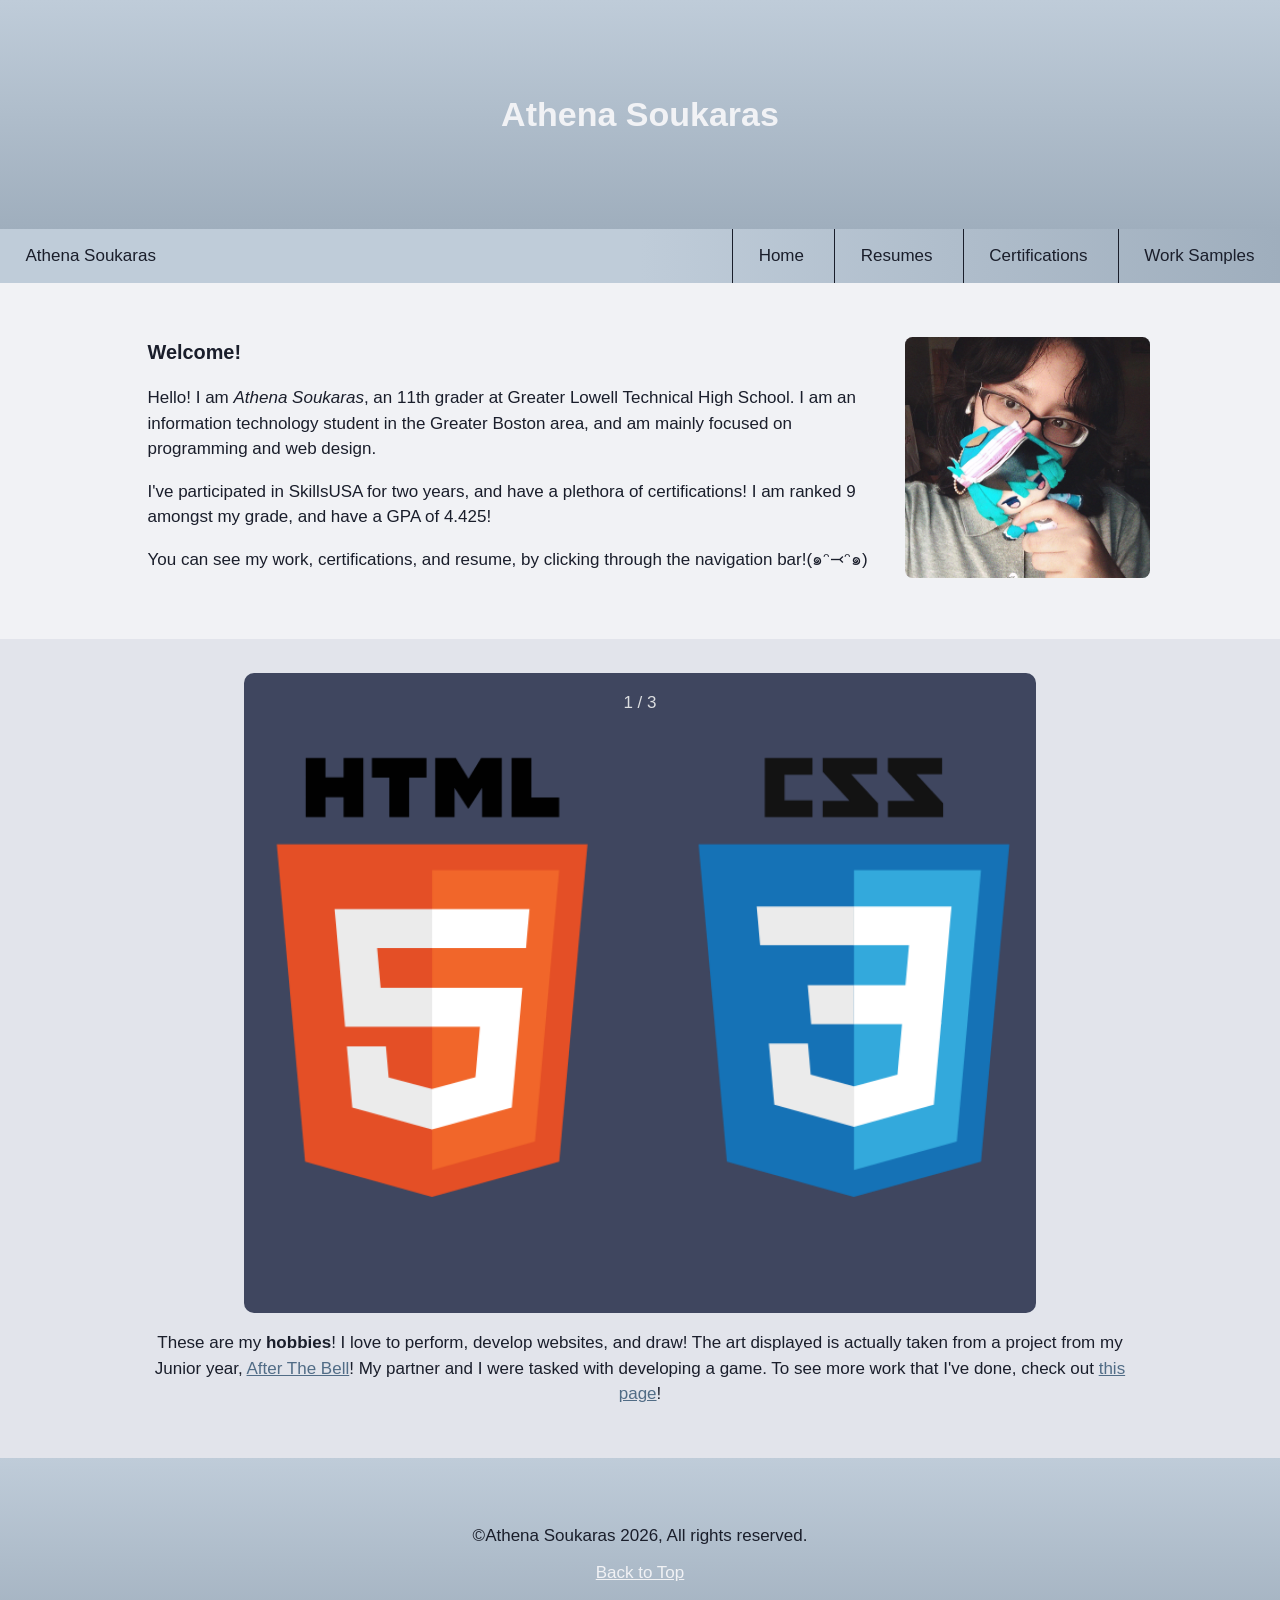
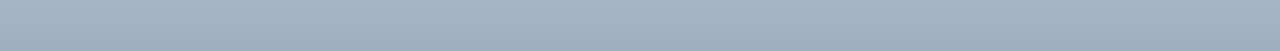
==== index.html @ 6ca13305 "Add files via upload" ====
<!DOCTYPE html>
<html>
<head>
    <link rel="stylesheet" type="text/css" href="styles/style.css" />
    <link rel="stylesheet" type="text/css" href="styles/tablet.css" />
    <link rel="stylesheet" type="text/css" href="styles/mobile.css" />
    <link  rel="icon" type="image/x-icon" href="images/caticon.png" />
    <script src="scripts/script.js">
    </script>
    <script src="scripts/homepage.js">
    </script>
    <meta name="viewport" content="width=device-width, initial-scale=1.0" />
    <meta name="description" content="Athena Soukaras's portfolio, containing examples of their work, certifications, and resume!" />
    <meta name="keywords" content="Athena Soukaras, Portfolio" />
    <meta charset="UTF-8" />
    <title>Athena Soukaras's Portfolio | Homepage</title>
</head>
<body onload="yeahYeah()">

    <header id="header"><h1>Athena Soukaras</h1></header>

<nav id="nav">
    <aside id="navLogo"><a href=index.html>Athena Soukaras</a></aside>
    <hamburger id="hamburger" onclick="navigation()">	
        ≡
    </hamburger>
    <ul>
        <li><a href="index.html">Home</a></li>
        <li><a href="resume.html">Resumes</a></li>
        <li><a href="certs.html">Certifications</a></li>
        <li><a href="work.html">Work Samples</a></li>
    </ul>
</nav>
<main>
    <section>
        <img id="mobile-intro-image" src="images/athenaa.png" alt="Athena Soukaras"> 
<table id="intro"><td id="intro-text">
        <p><h3>Welcome!</h3>Hello! I am <em>Athena Soukaras</em>, an 11th grader at Greater Lowell Technical High School. I am an 
            information technology student in the Greater Boston area, and am mainly focused on programming and web design. </p><p> I've participated in SkillsUSA for two years, and have a plethora of certifications! I am ranked
                9 amongst my grade, and have a GPA of 4.425!</p><p>You can see my work, certifications, and resume, by clicking through the navigation bar!(๑ᵔ⤙ᵔ๑)
        </p>
        </td>
        <td id="intro-image">
        <img src="images/athenaa.png" alt="Athena Soukaras">
        </td>
</table>
        </section>
    <section>
        <caro class="homeCaro"><p id="homeCaroDesc">1 / 3</p></caro>
        <p style="text-align:center;">These are my <strong>hobbies</strong>! I love 
            to perform, develop websites, and draw! 
            The art displayed is actually taken from a project 
            from my Junior year, <a href=https://afterthebell.github.io target="_blank">After The Bell</a>! My partner and I were tasked with developing a game. To see more work that I've done, check out <a href=work.html>this page</a>!</p>
    </section>
</main>
<footer>
    <p>&copy;Athena Soukaras 2026, All rights reserved.</p> 
    <p><a href="#header">Back to Top</a></p>
</footer>
</body>

</html>
---- styles/style.css ----
body {
    margin:0px;
    padding:0px;
    font-family: Verdana, sans-serif;
    background-color:#f1f2f5;
    font-size:17px;
    color:#1a1e2b;
    
}
nav > hamburger {
    display:none;
}
* {
    box-sizing:border-box;
}
nav {
    background-color: #f1f2f5;
    background-image:linear-gradient(to right, #BFCCD9, #BFCCD9, #9faebd);
    display:block;
    width:100%;
    position:sticky;
    top:0;
    color: #1a1e2b;
}
nav > aside > a , nav > ul > li > a {
    color:inherit;
    text-decoration:none;
    transition:0.15s;
}
nav > ul > li , nav > ul > li > a, nav > ul , nav > aside {
    display:inline-block;
    padding:0;
    margin:0;
}

nav > ul > li > a{
    border-left:#1a1e2b solid 1px;
}

nav > ul {
    float:right;
}
nav > aside , nav > ul > li > a {
    padding:1em 1.5em;
}
nav > ul > li > a:hover {
    color:#dcdee0;
    background-image:linear-gradient(to right, #9cabbb, #9cabbb, #8696a7);
}
a {
    color:#516c86;
    transition:0.25s;
}
a:hover {
    color:#708aa1;
}
header {
    padding:4.25em 10em;
    background-image:linear-gradient(#BFCCD9, #9faebd);
    color:#f1f2f5;
}
header > * {
    text-align:center;
}

section {
    padding:2em 16.7em;
    line-height:1.5em;
}
#intro-image:hover, #mobile-intro-image:hover {
    transform: scale(1.05);
}
section:nth-child(even) {
    background-color: #e2e4eb;

}
img {
    width:100%;
    margin:1em;
    border-radius:7.5px;
    display:inline-block;
}
#intro-image {
    width:25%;
    transition:0.2s;
}
#intro-text {
    width:75%;
    vertical-align:top;
}
#mobile-intro-image {
    display:none;
    transition:0.2s;
}
.homeCaro {
    height:30vw;
    width:50%;
    text-align:center;
    margin:auto;
    background-color:#3f465f;
    border-radius:10px;
    color:#dcdee0;
    padding:1em;
}
#homeCaroDesc {
    margin:0;
    padding:0;
}


footer {
    background-image:linear-gradient(#BFCCD9, #9faebd);
    padding:3em 16.7em;
}
footer > p {
    text-align:center;
}
footer > p > a {
    color:#f1f2f5;
    transition:0.25s;
}
footer > p > a:hover {
    color:#d0d4e2;
}
iframe {
    width:100%;
    height:75vh;
}
caro > * {
    width:100%;
    height:32vw;
}
caro {
    width:80%;
    margin:auto;
    display:block;
}
button {
    background-image:linear-gradient(#BFCCD9, #9faebd);
    border:1px #1a1e2b solid;
    color:#1a1e2b;
    border-radius:2em;
    padding:0.5em;
    transition:0.25s;
}
button:hover {
    color:#3f465f;
    background-image:linear-gradient(#d3e0ec, #c5d4e4);
    border-color:#3f465f;
    transform: scale(1.075);
}
#addB {
    float:right;
}
#workdesc, #certDesc {
    text-align:center;
}
#secrettext {
    margin:0 auto;
    display:block;
    background-color:#e2e4eb;
    border:none;
    color:#e2e4eb;
}
#secret {
    background-image:url(../images/tengaleng.png);
}

#img1 {
    background-image:url(../images/htmlcss.png);
    color:#dcdee0;
}

#img2 {
    background-image:url(../images/theatre.png);
    color:#1a1e2b;
}

#img3 {
    background-image:url(../images/backgroundgame.png);
    color:#1a1e2b;
}

#img1, #img2, #img3 {
    background-position: center;
    background-repeat: no-repeat;
    background-size: cover;
    transition:0.2s;
}
---- styles/tablet.css ----
@media only screen and (max-width:1370px) {
    section {
        padding:2em 8.5em;
    }
    caro > iframe {
        width:100%;
        height:65vw;
        margin:0.5em;
    }
    #secrettext {
        display:none;
    }
    button {
        padding:0.5em 0.75em;
    }
    .homeCaro {
        width:80%;
        height:50vw;
    }
}
---- styles/mobile.css ----
@media only screen and (max-width:850px) {
    nav {
        background-image:linear-gradient( #BFCCD9, #BFCCD9, #9faebd);
    }
    nav > hamburger {
        display:inline-block;
        font-size:2em;
        padding:.15em .45em;
    }
    hamburger {
        float:right;
        color:#1a1e2b;
        transition:0.2s;
    }
    hamburger:hover {
        color:#f1f2f5;
    }
    nav > ul {
        display:none;
        width:100%;
    }
    nav > ul > li {
        padding:0;
        margin:0;
    }
    #hide {
        display:none;
    }
    #show {
        display:block;
        
    }
    nav > ul > li > a{
        width:100vw;
        display:block;
        border-left:0;
        border-top:1px #1a1e2b solid;
        padding-left:4em;
        background-image:linear-gradient(#BFCCD9, #BFCCD9, #9faebd);
    }
    
    section {
        padding:2em;
        line-height: 2em;
    }
    #intro-image {
        width:100%;
        display:none;
    }

    #intro-text {
        width:100%;
    }
    img {
        width:100%;
    }
    #mobile-intro-image {
        display:block;
        width:100%;
        margin:auto;

    }
    caro > iframe {
        width:100%;
        height:75vh;
        margin:0.5em;
        display:block;
        margin:auto;
        
    }
    caro {
        width:100%;
        display:block;
        margin:auto;
    }
    button {
        padding:0.5em 2em;
    }
    footer {
        padding:2em;
    }
    .homeCaro {
        width:100%;
        height:75vw;
    }
}
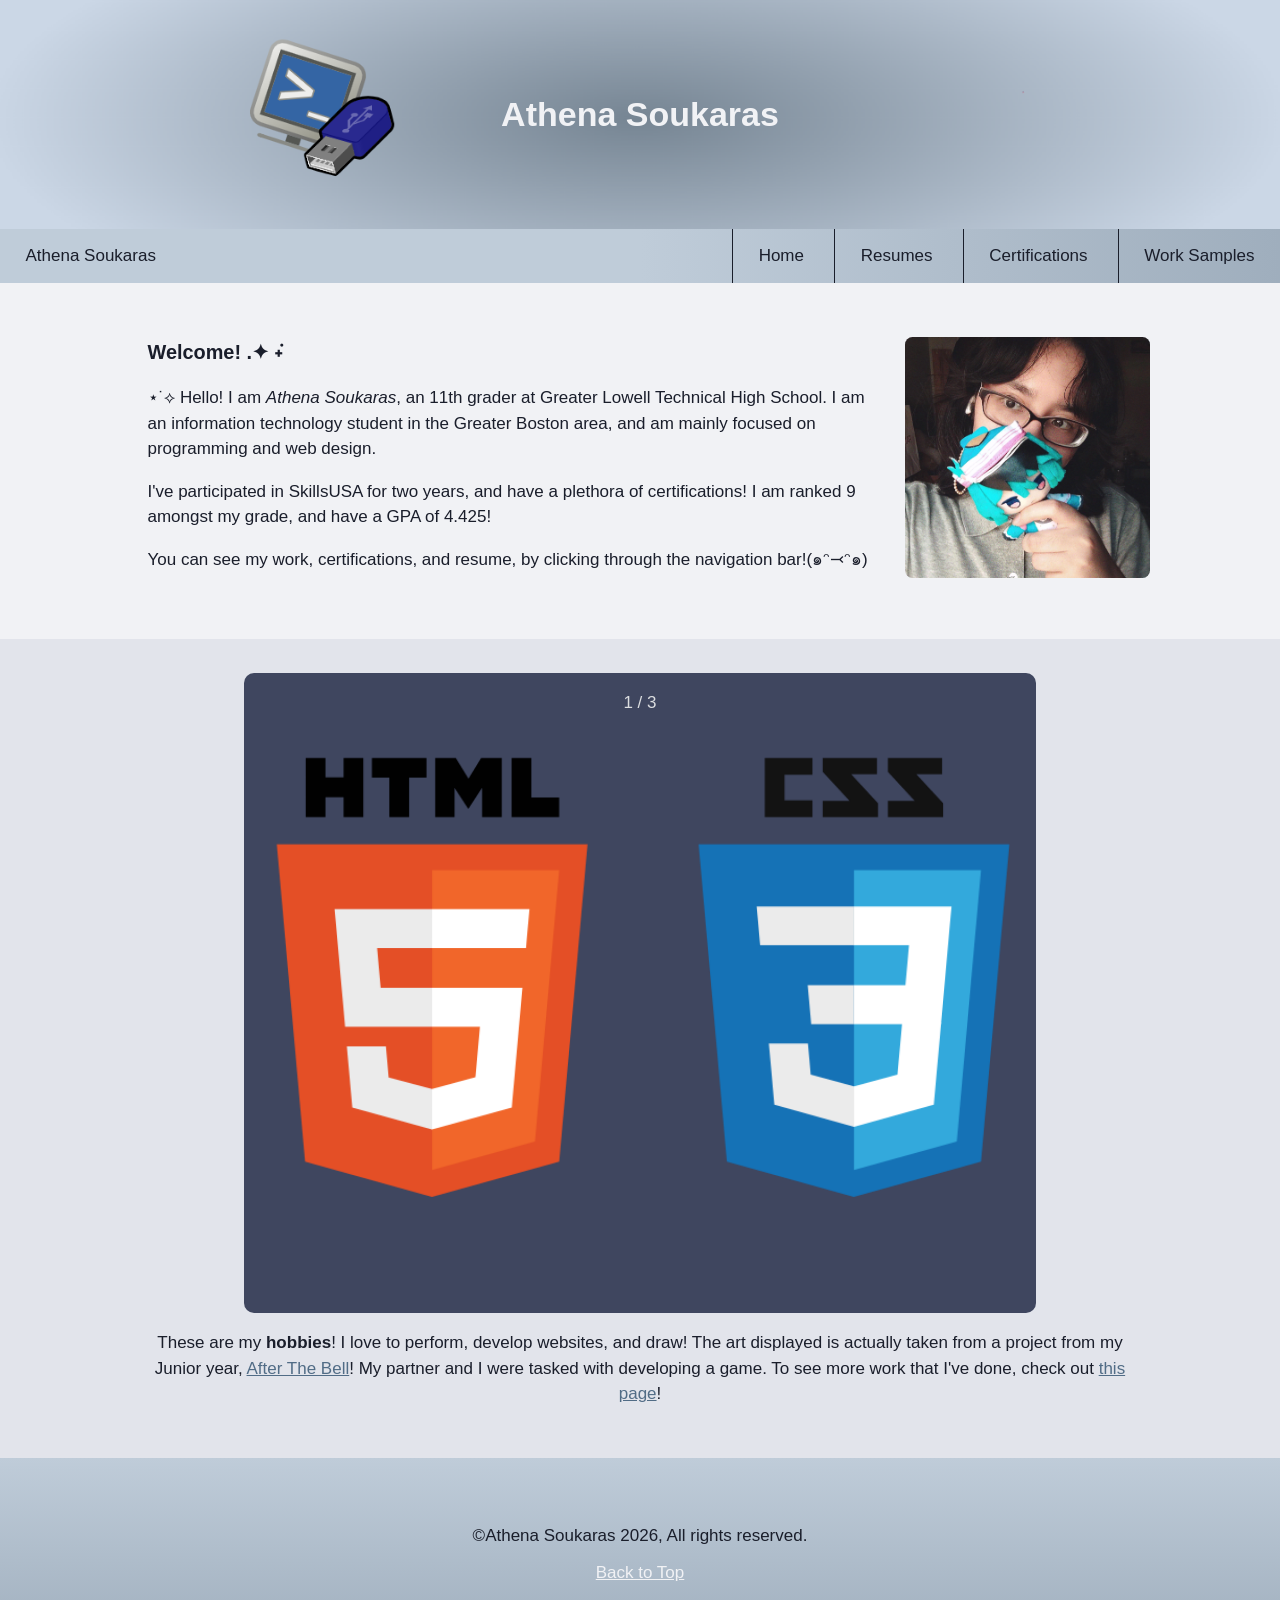
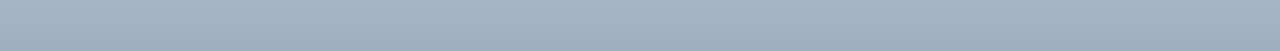
==== commit 890744e1: "updated index, changed header bg" ====
--- a/index.html
+++ b/index.html
@@ -35,7 +35,7 @@
     <section>
         <img id="mobile-intro-image" src="images/athenaa.png" alt="Athena Soukaras"> 
 <table id="intro"><td id="intro-text">
-        <p><h3>Welcome!</h3>Hello! I am <em>Athena Soukaras</em>, an 11th grader at Greater Lowell Technical High School. I am an 
+        <p><h3>Welcome! .✦ ݁˖</h3>⋆˙⟡ Hello! I am <em>Athena Soukaras</em>, an 11th grader at Greater Lowell Technical High School. I am an 
             information technology student in the Greater Boston area, and am mainly focused on programming and web design. </p><p> I've participated in SkillsUSA for two years, and have a plethora of certifications! I am ranked
                 9 amongst my grade, and have a GPA of 4.425!</p><p>You can see my work, certifications, and resume, by clicking through the navigation bar!(๑ᵔ⤙ᵔ๑)
         </p>
--- a/styles/style.css
+++ b/styles/style.css
@@ -56,7 +56,11 @@
 }
 header {
     padding:4.25em 10em;
-    background-image:linear-gradient(#BFCCD9, #9faebd);
+    /*background-image:linear-gradient(#BFCCD9, #9faebd);*/
+    background-image:url(../images/pcheaderbg.png);
+    background-position: center;
+    background-repeat: no-repeat;
+    background-size: cover;
     color:#f1f2f5;
 }
 header > * {
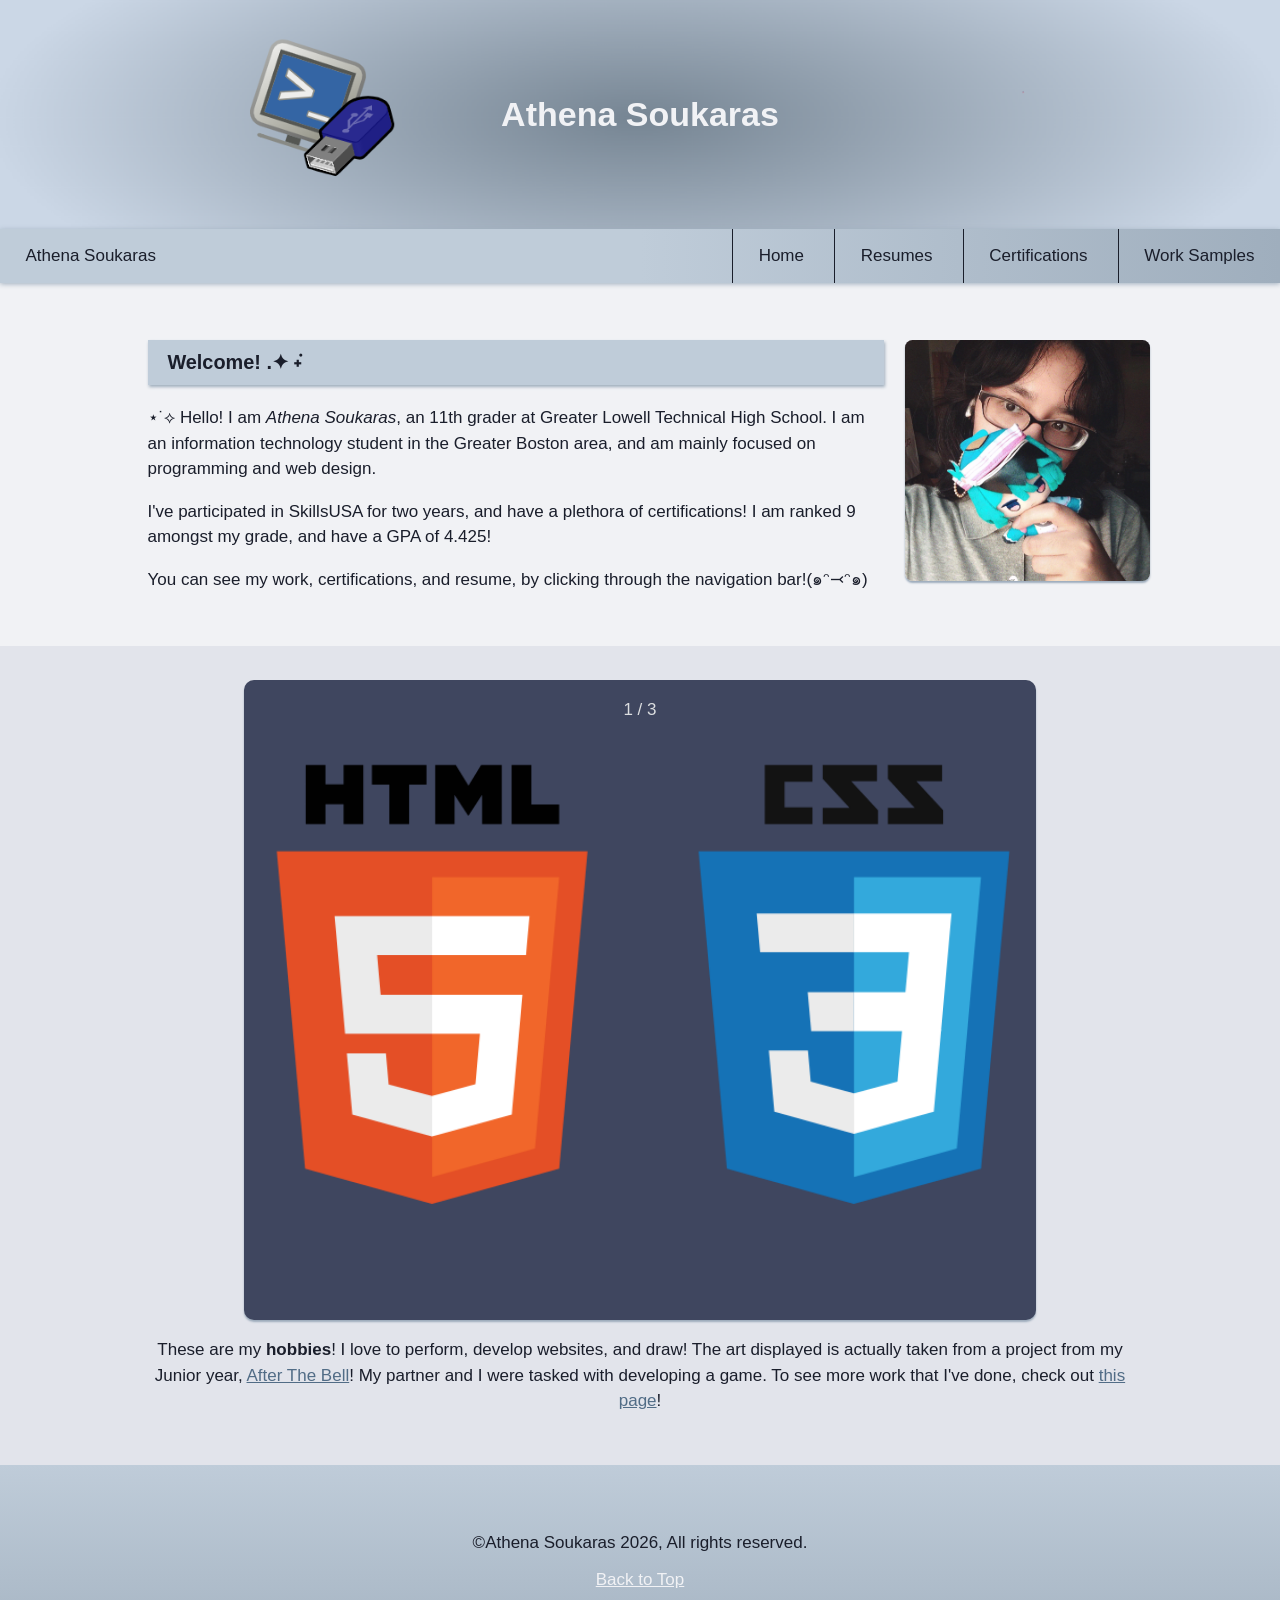
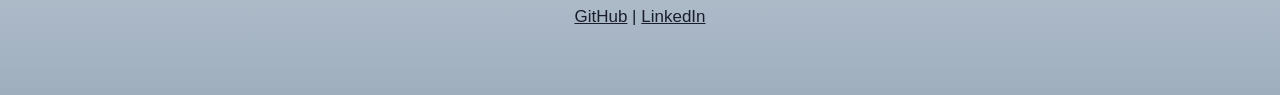
==== commit 76c8bd25: "Add files via upload" ====
--- a/index.html
+++ b/index.html
@@ -56,7 +56,11 @@
 <footer>
     <p>&copy;Athena Soukaras 2026, All rights reserved.</p> 
     <p><a href="#header">Back to Top</a></p>
+    <p><a href="https://github.com/athenasoukaras" class="externalLinks" target="_blank">GitHub</a> | <a href="www.linkedin.com/in/athena-soukaras-07b6b83a6" class="externalLinks" target="_blank">LinkedIn</a></p>
+
 </footer>
+<div id=transitionbox>
+</div>
 </body>
 
 </html>
--- a/styles/style.css
+++ b/styles/style.css
@@ -7,6 +7,8 @@
     color:#1a1e2b;
     
 }
+
+
 nav > hamburger {
     display:none;
 }
@@ -21,6 +23,8 @@
     position:sticky;
     top:0;
     color: #1a1e2b;
+    box-shadow: #9faebd 0 1px 5px;
+
 }
 nav > aside > a , nav > ul > li > a {
     color:inherit;
@@ -146,12 +150,15 @@
     border-radius:2em;
     padding:0.5em;
     transition:0.25s;
+    box-shadow: #9faebd 0 2px 3px;
 }
 button:hover {
     color:#3f465f;
     background-image:linear-gradient(#d3e0ec, #c5d4e4);
     border-color:#3f465f;
     transform: scale(1.075);
+    box-shadow: #d0d4e2 0 2px 3px;
+
 }
 #addB {
     float:right;
@@ -168,6 +175,7 @@
 }
 #secret {
     background-image:url(../images/tengaleng.png);
+    background-size:100% 100%;
 }
 
 #img1 {
@@ -191,4 +199,44 @@
     background-size: cover;
     transition:0.2s;
 }
-
+img, caro {
+    box-shadow: #9cabbb 0 2px 2px;
+}
+::selection {
+    background-color: #9faebd;
+    color:#e2e4eb;
+}
+h3 {
+    padding:0.5em 1em;
+    background-color:#BFCCD9;
+    box-shadow: #9faebd 1px 2px 3px;
+}
+footer > p > .externalLinks {
+    color:inherit;
+}
+footer > p > .externalLinks:hover {
+    color:#708aa1;
+}
+#transitionbox {
+    position:fixed;
+    top:0;
+    height:100vh;
+    width:100vw;
+    background-color:#516c86;
+    animation-name: awesomeTransition;
+     animation-duration: 0.5s;
+     opacity:0%;
+     animation-fill-mode: forwards;
+}
+
+@keyframes awesomeTransition {
+    0% {
+        opacity:100%;    
+        display:block;
+
+    }
+    100% {
+        opacity:0%;
+        display:none;
+    }
+}
--- a/styles/mobile.css
+++ b/styles/mobile.css
@@ -17,6 +17,7 @@
     }
     nav > ul {
         display:none;
+        float:none;
         width:100%;
     }
     nav > ul > li {
@@ -36,9 +37,11 @@
         border-left:0;
         border-top:1px #1a1e2b solid;
         padding-left:4em;
-        background-image:linear-gradient(#BFCCD9, #BFCCD9, #9faebd);
     }
-    
+    header {
+        padding:4.25em 2em;
+        background-image:url(../images/mobileheaderbg.png);
+    }
     section {
         padding:2em;
         line-height: 2em;
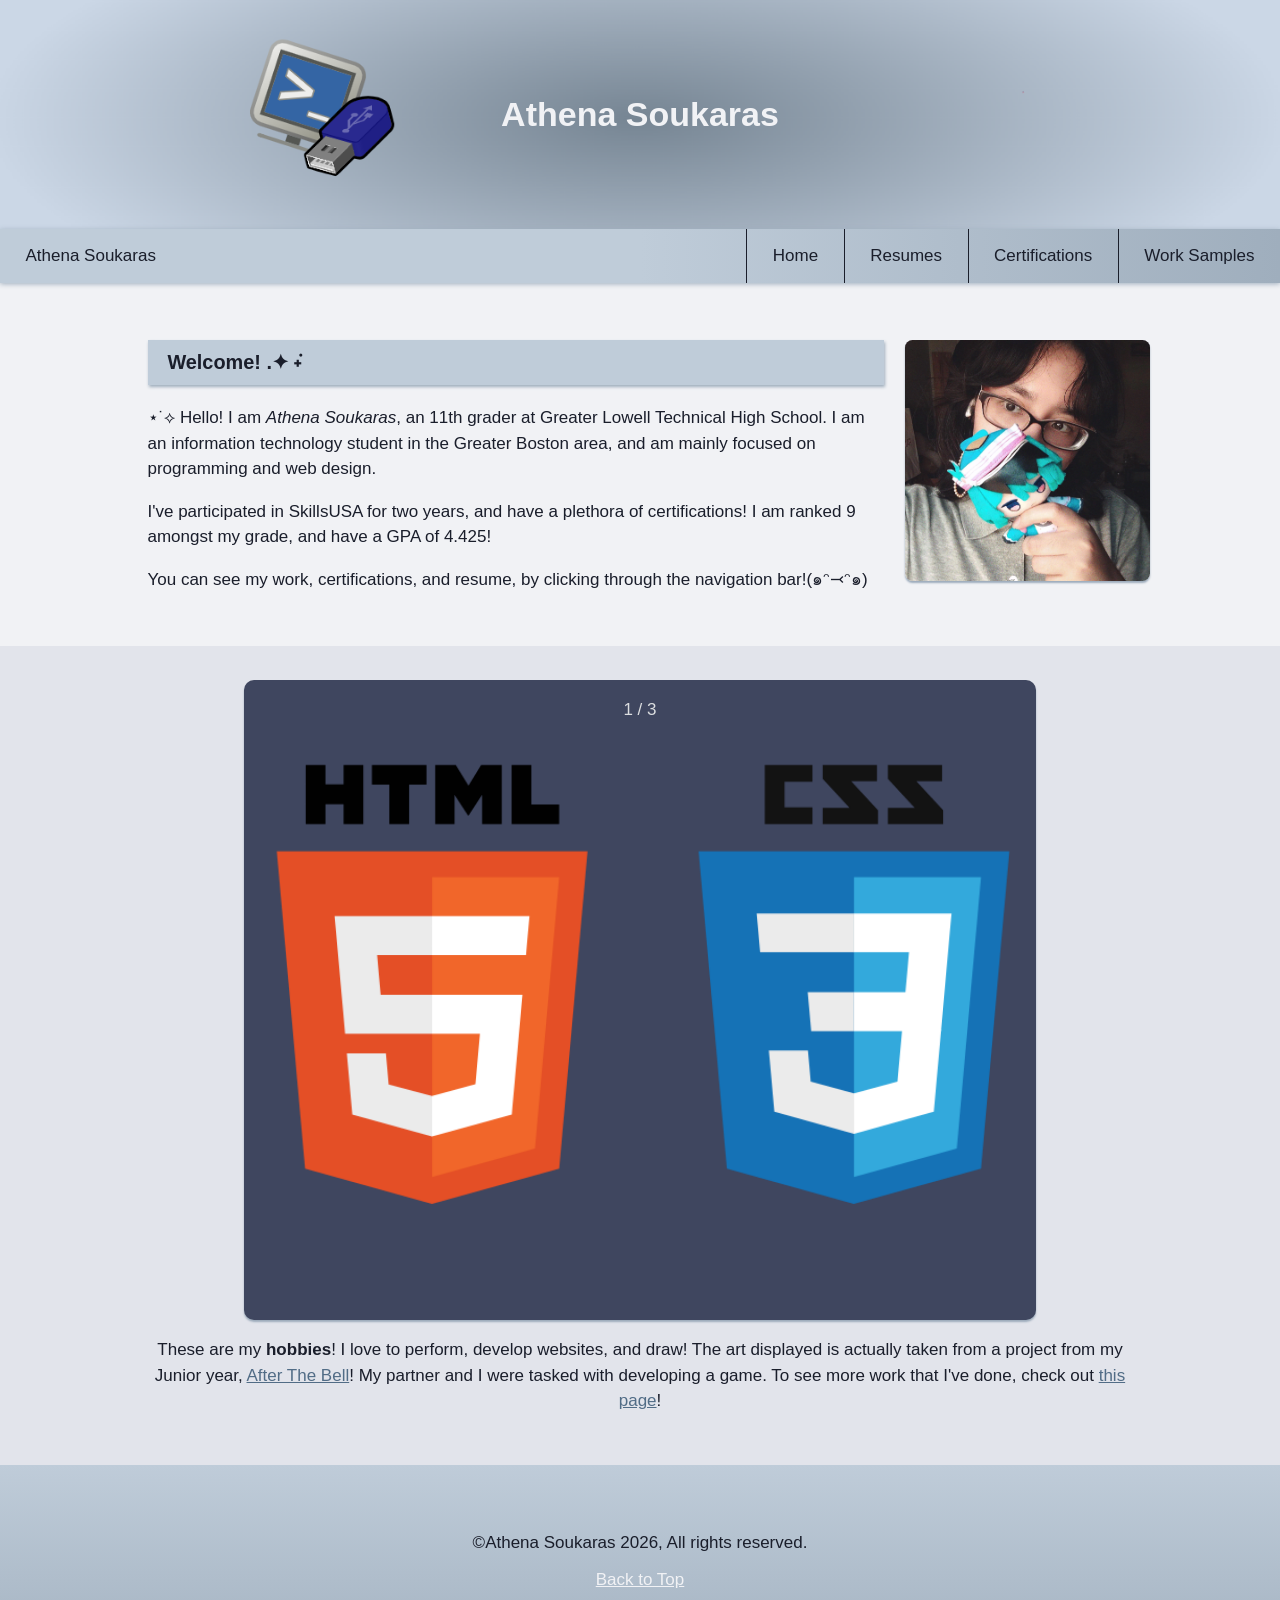
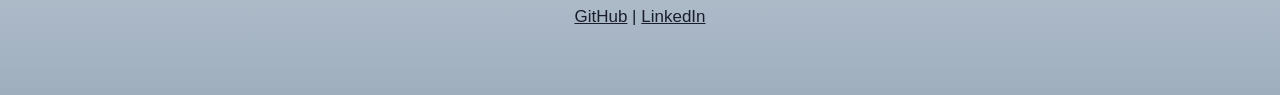
==== commit d9e9c0be: "html5 maxxing is this the html meta" ====
--- a/index.html
+++ b/index.html
@@ -25,10 +25,7 @@
         ≡
     </hamburger>
     <ul>
-        <li><a href="index.html">Home</a></li>
-        <li><a href="resume.html">Resumes</a></li>
-        <li><a href="certs.html">Certifications</a></li>
-        <li><a href="work.html">Work Samples</a></li>
+        <li><a href="index.html">Home</a></li><li><a href="resume.html">Resumes</a></li><li><a href="certs.html">Certifications</a></li><li><a href="work.html">Work Samples</a></li>
     </ul>
 </nav>
 <main>
@@ -52,15 +49,21 @@
             The art displayed is actually taken from a project 
             from my Junior year, <a href=https://afterthebell.github.io target="_blank">After The Bell</a>! My partner and I were tasked with developing a game. To see more work that I've done, check out <a href=work.html>this page</a>!</p>
     </section>
+    
 </main>
 <footer>
     <p>&copy;Athena Soukaras 2026, All rights reserved.</p> 
     <p><a href="#header">Back to Top</a></p>
-    <p><a href="https://github.com/athenasoukaras" class="externalLinks" target="_blank">GitHub</a> | <a href="www.linkedin.com/in/athena-soukaras-07b6b83a6" class="externalLinks" target="_blank">LinkedIn</a></p>
+    <p><a href="https://github.com/athenasoukaras" class="externalLinks" target="_blank">GitHub</a> | <a href="https://www.linkedin.com/in/athena-soukaras-07b6b83a6" class="externalLinks" target="_blank">LinkedIn</a></p>
 
 </footer>
 <div id=transitionbox>
 </div>
+<!--
+<button id="darkMode" onclick="darkmode()">
+    Sun
+</button>
+-->
 </body>
 
 </html>
--- a/styles/style.css
+++ b/styles/style.css
@@ -80,8 +80,8 @@
 }
 section:nth-child(even) {
     background-color: #e2e4eb;
-
-}
+}
+
 img {
     width:100%;
     margin:1em;
@@ -169,13 +169,20 @@
 #secrettext {
     margin:0 auto;
     display:block;
-    background-color:#e2e4eb;
+    background-color:inherit;
     border:none;
-    color:#e2e4eb;
-}
+    color:#f1f2f5;
+}
+
+#secrettext:hover {
+    cursor:pointer;
+}
+
+
 #secret {
     background-image:url(../images/tengaleng.png);
     background-size:100% 100%;
+
 }
 
 #img1 {
@@ -223,12 +230,38 @@
     height:100vh;
     width:100vw;
     background-color:#516c86;
-    animation-name: awesomeTransition;
+    display:none;
+    /*animation-name: awesomeTransition;
      animation-duration: 0.5s;
      opacity:0%;
-     animation-fill-mode: forwards;
-}
-
+     animation-fill-mode: forwards;*/
+}
+/*
+#darkMode {
+    position:fixed;
+    bottom:0;
+    margin:2em;
+}
+
+#darkModeSetting {
+    color:#e2e4eb;
+    background-color:#1a1e2b;
+}
+
+#darkModeSetting > main > section:nth-child(even) {
+    background-color:#0d0f16;
+}
+#darkModeSetting > main > section > a {
+    color:#708aa1;
+}
+    */
+
+#carosoloe {
+    display:flex;
+}
+#carosoloe > button:nth-child(2) {
+    order:1;
+}
 @keyframes awesomeTransition {
     0% {
         opacity:100%;    
@@ -239,4 +272,6 @@
         opacity:0%;
         display:none;
     }
-}+}
+
+
--- a/styles/mobile.css
+++ b/styles/mobile.css
@@ -86,4 +86,10 @@
         width:100%;
         height:75vw;
     }
+    #carosoloe {
+        display:block;
+    }
+    #carosoloe > button:nth-child(2) {
+        order:0;
+    }
 }
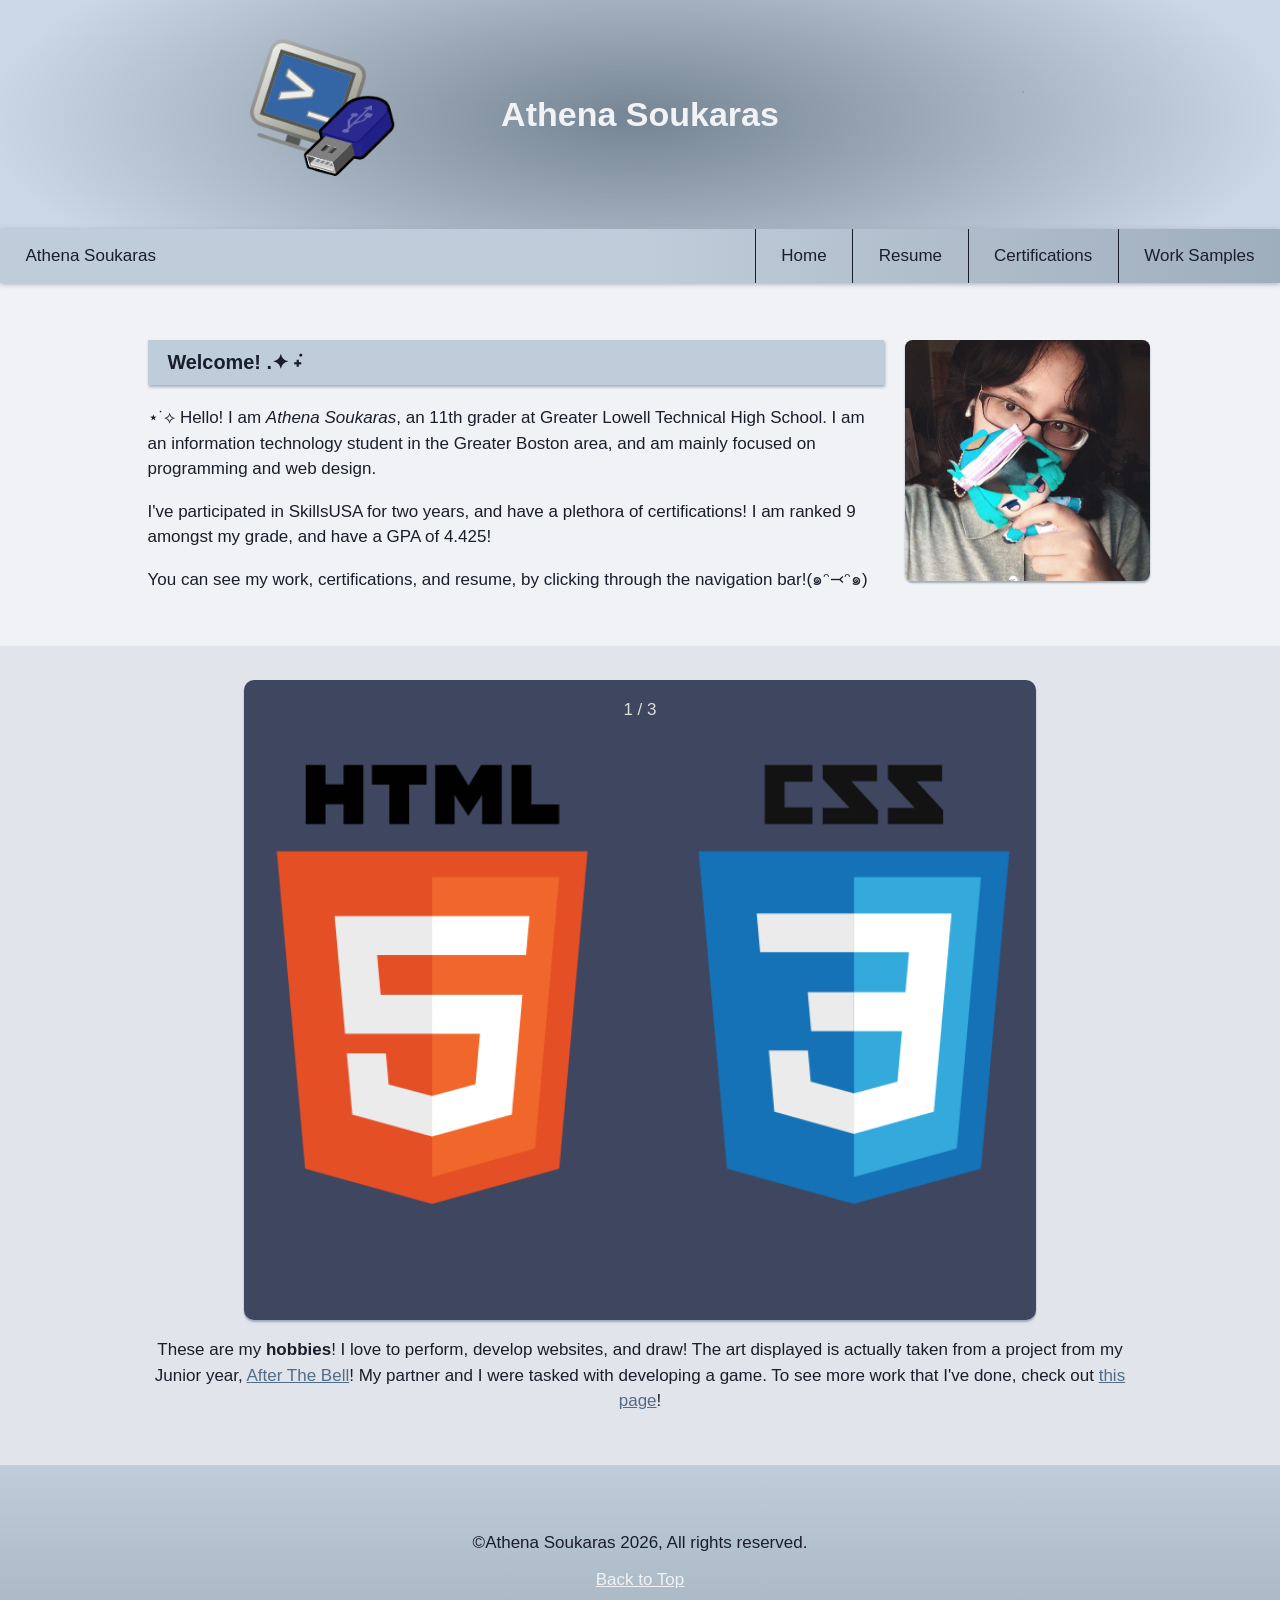
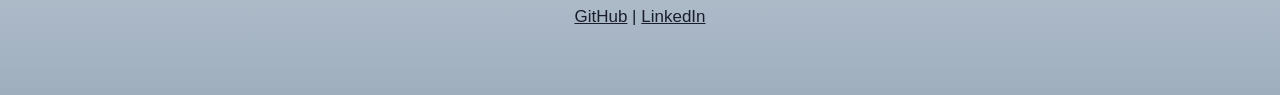
==== commit bed1006a: "Add files via upload" ====
--- a/index.html
+++ b/index.html
@@ -25,7 +25,7 @@
         ≡
     </hamburger>
     <ul>
-        <li><a href="index.html">Home</a></li><li><a href="resume.html">Resumes</a></li><li><a href="certs.html">Certifications</a></li><li><a href="work.html">Work Samples</a></li>
+        <li><a href="index.html">Home</a></li><li><a href="resume.html">Resume</a></li><li><a href="certs.html">Certifications</a></li><li><a href="work.html">Work Samples</a></li>
     </ul>
 </nav>
 <main>
--- a/styles/style.css
+++ b/styles/style.css
@@ -212,6 +212,7 @@
 ::selection {
     background-color: #9faebd;
     color:#e2e4eb;
+    
 }
 h3 {
     padding:0.5em 1em;
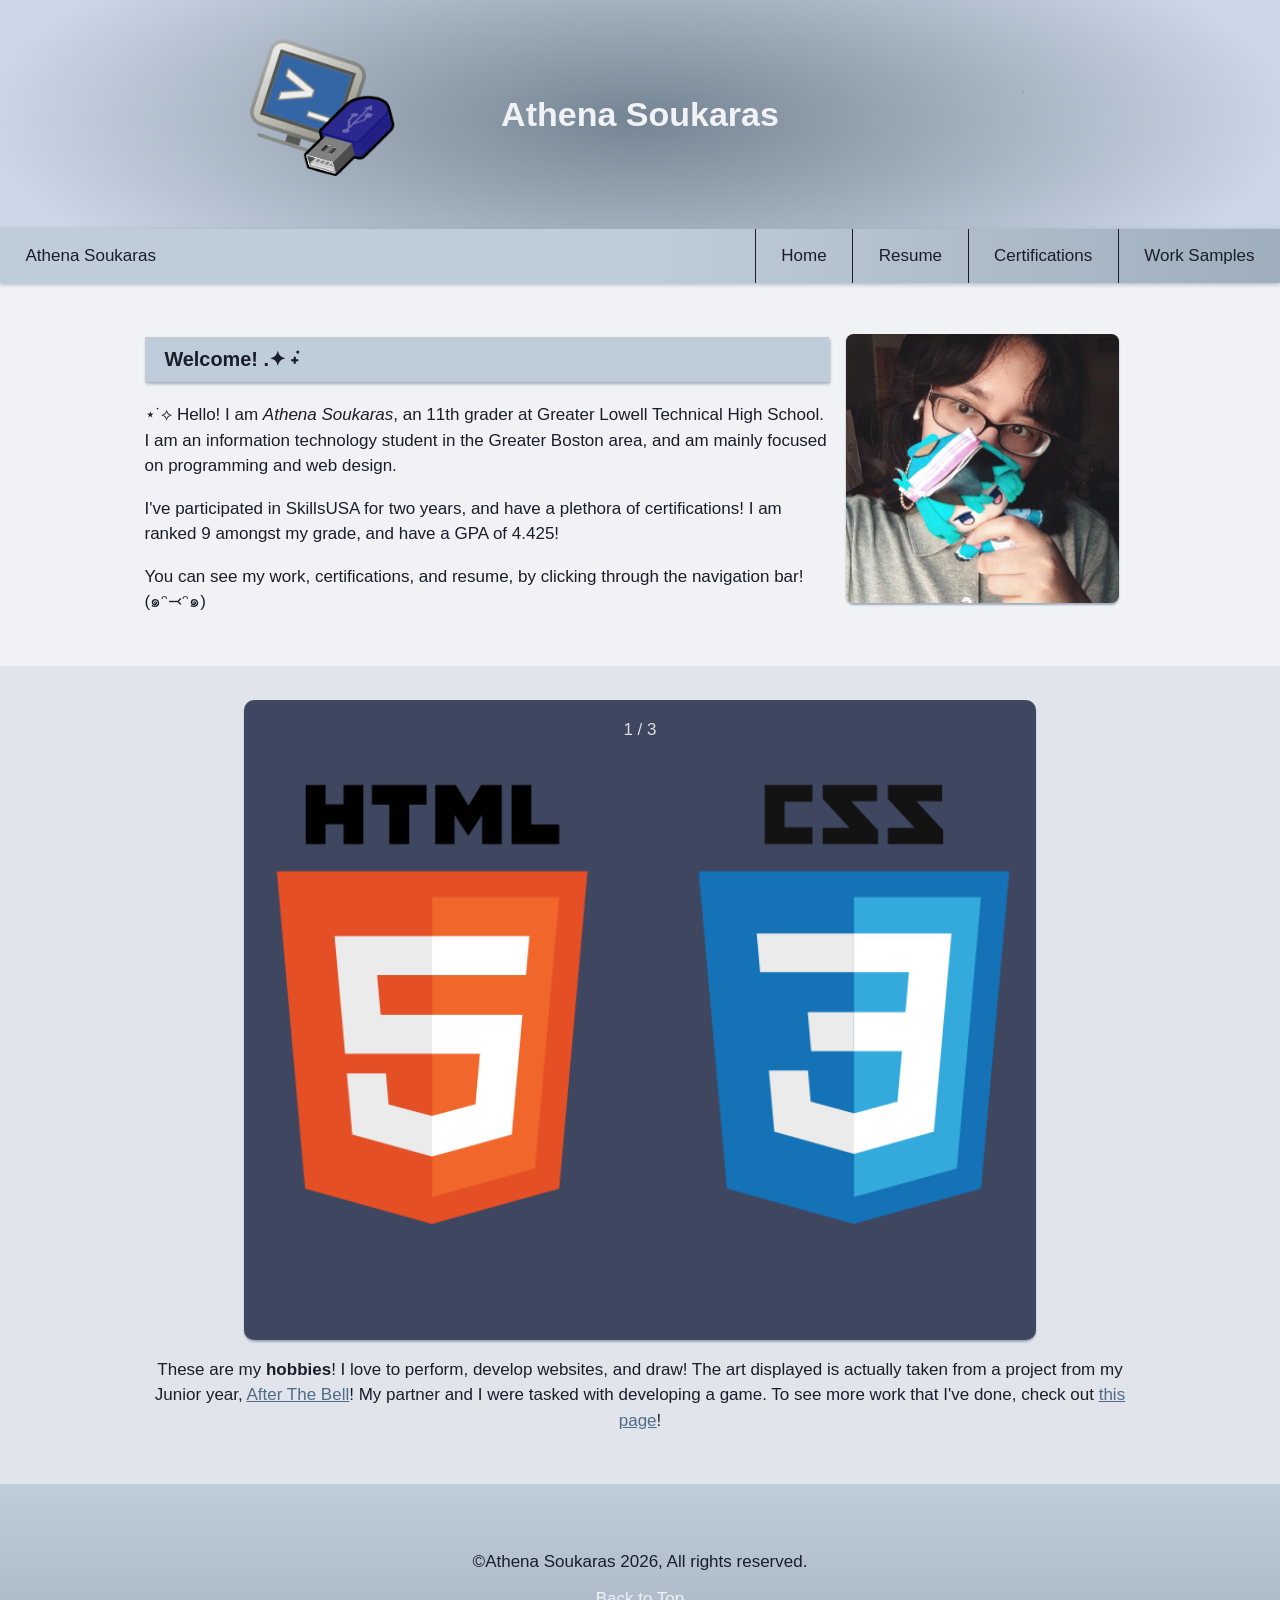
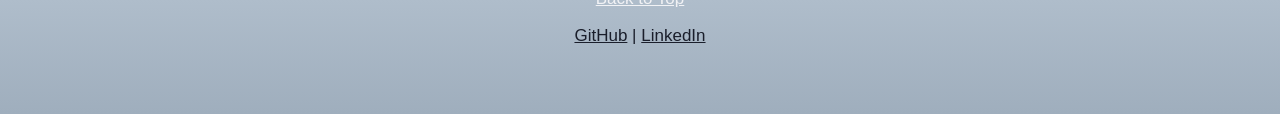
==== commit 6d7fcb63: "Add files via upload" ====
--- a/index.html
+++ b/index.html
@@ -29,18 +29,13 @@
     </ul>
 </nav>
 <main>
-    <section>
-        <img id="mobile-intro-image" src="images/athenaa.png" alt="Athena Soukaras"> 
-<table id="intro"><td id="intro-text">
-        <p><h3>Welcome! .✦ ݁˖</h3>⋆˙⟡ Hello! I am <em>Athena Soukaras</em>, an 11th grader at Greater Lowell Technical High School. I am an 
-            information technology student in the Greater Boston area, and am mainly focused on programming and web design. </p><p> I've participated in SkillsUSA for two years, and have a plethora of certifications! I am ranked
-                9 amongst my grade, and have a GPA of 4.425!</p><p>You can see my work, certifications, and resume, by clicking through the navigation bar!(๑ᵔ⤙ᵔ๑)
-        </p>
-        </td>
-        <td id="intro-image">
-        <img src="images/athenaa.png" alt="Athena Soukaras">
-        </td>
-</table>
+    <section id="welcome">
+        
+    <img id="intro-image" src="images/athenaa.png" alt="Athena Soukaras">
+    <div><p><h3>Welcome! .✦ ݁˖</h3>⋆˙⟡ Hello! I am <em>Athena Soukaras</em>, an 11th grader at Greater Lowell Technical High School. I am an 
+        information technology student in the Greater Boston area, and am mainly focused on programming and web design. </p><p> I've participated in SkillsUSA for two years, and have a plethora of certifications! I am ranked
+            9 amongst my grade, and have a GPA of 4.425!</p><p>You can see my work, certifications, and resume, by clicking through the navigation bar!(๑ᵔ⤙ᵔ๑)
+    </p></div>
         </section>
     <section>
         <caro class="homeCaro"><p id="homeCaroDesc">1 / 3</p></caro>
--- a/styles/style.css
+++ b/styles/style.css
@@ -22,6 +22,7 @@
     width:100%;
     position:sticky;
     top:0;
+    padding:0 7em;
     color: #1a1e2b;
     box-shadow: #9faebd 0 1px 5px;
 
@@ -39,6 +40,9 @@
 
 nav > ul > li > a{
     border-left:#1a1e2b solid 1px;
+}
+nav > ul > li:nth-child(4)  > a{
+    border-right:#1a1e2b solid 1px;
 }
 
 nav > ul {
@@ -91,14 +95,12 @@
 #intro-image {
     width:25%;
     transition:0.2s;
-}
-#intro-text {
-    width:75%;
-    vertical-align:top;
-}
-#mobile-intro-image {
-    display:none;
-    transition:0.2s;
+    order:1;
+}
+
+#welcome {
+    display:flex;
+    align-items:flex-start;
 }
 .homeCaro {
     height:30vw;
@@ -212,8 +214,9 @@
 ::selection {
     background-color: #9faebd;
     color:#e2e4eb;
-    
-}
+    /*text-shadow:#3f465f 1px 1px 1px,#3f465f -1px 1px 1px,#3f465f -1px -1px 1px,#3f465f 1px -1px 1px;
+    */
+    }
 h3 {
     padding:0.5em 1em;
     background-color:#BFCCD9;
--- a/styles/tablet.css
+++ b/styles/tablet.css
@@ -17,4 +17,14 @@
         width:80%;
         height:50vw;
     }
+    nav {
+    padding:0;
+    }
+    nav > ul > li:nth-child(4)  > a{
+        border-right:none;
+    }
+    #intro-image {
+        width:27.5%;
+    }
+    
 }
--- a/styles/mobile.css
+++ b/styles/mobile.css
@@ -48,21 +48,20 @@
     }
     #intro-image {
         width:100%;
-        display:none;
+        order:0;
+        display:block;
+        width:100%;
+        margin:auto;
     }
 
-    #intro-text {
+    #welcome {
         width:100%;
+        display:block;
     }
     img {
         width:100%;
     }
-    #mobile-intro-image {
-        display:block;
-        width:100%;
-        margin:auto;
-
-    }
+    
     caro > iframe {
         width:100%;
         height:75vh;
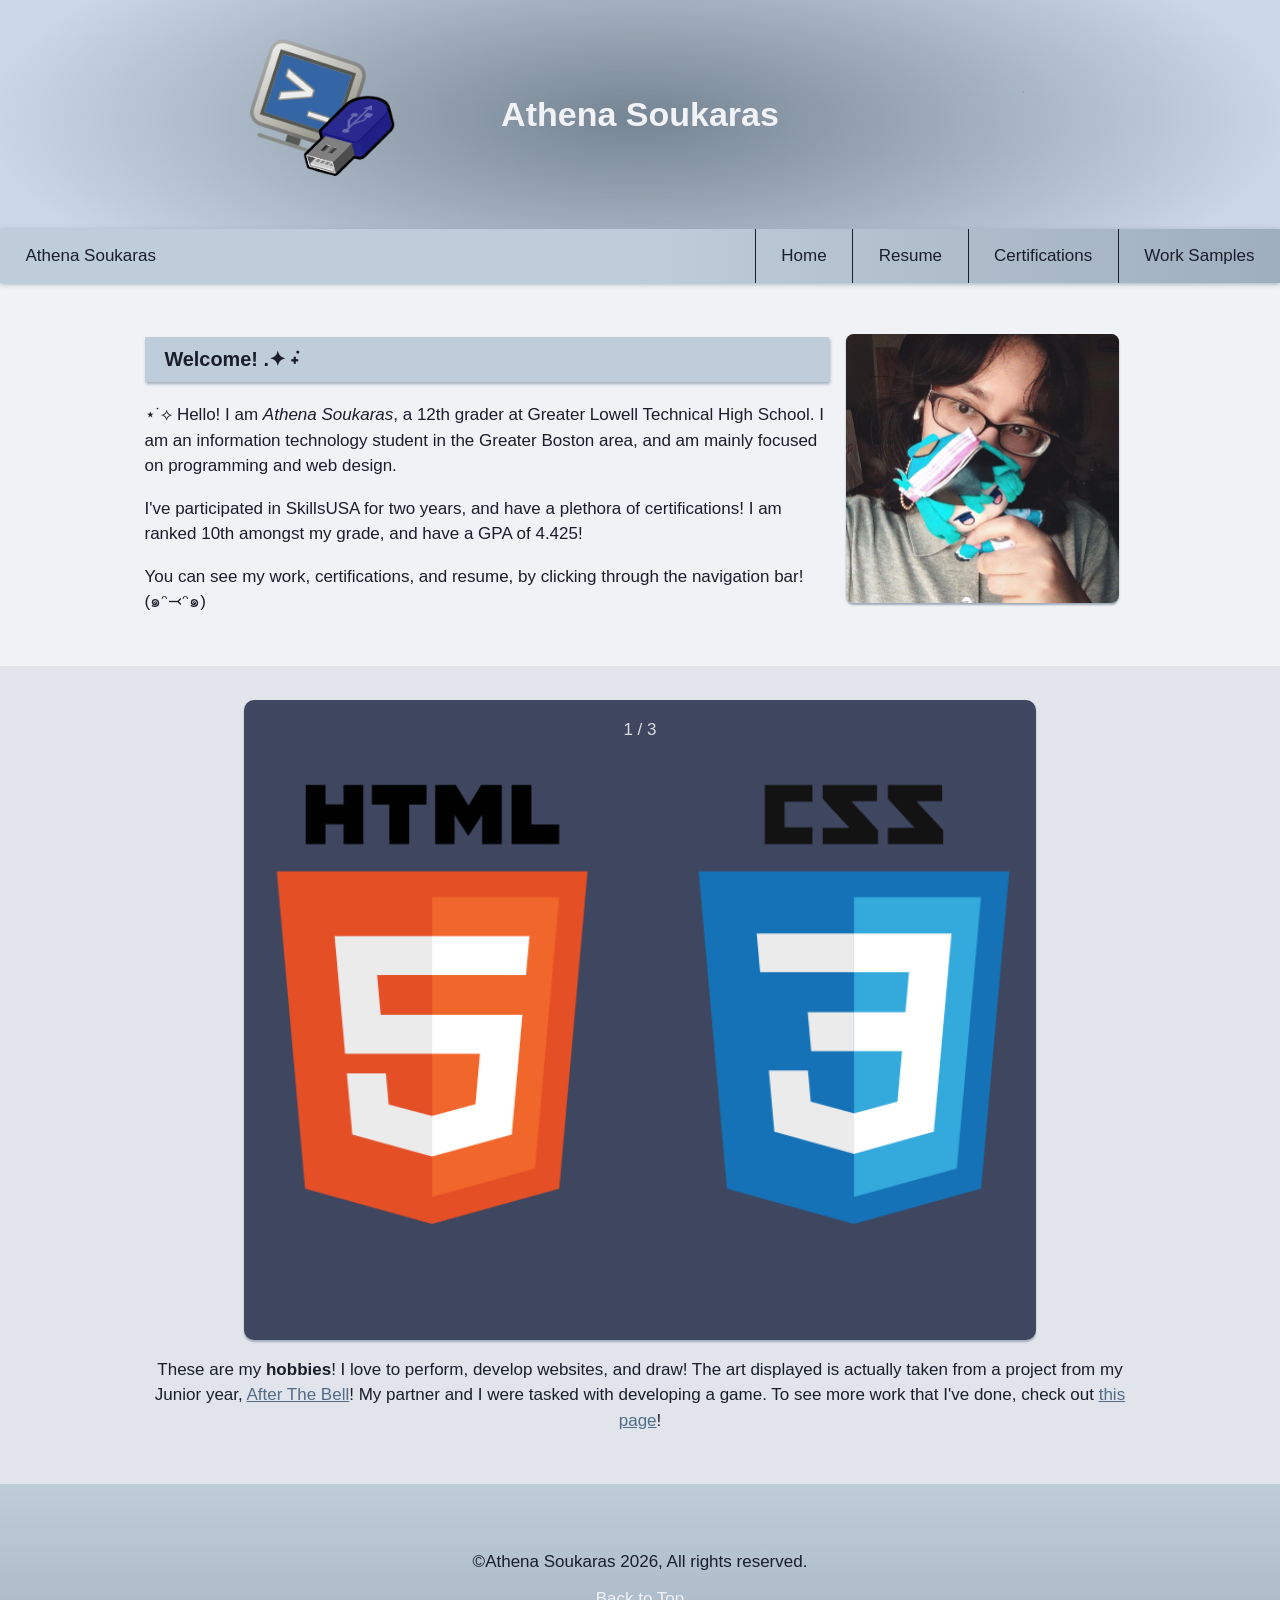
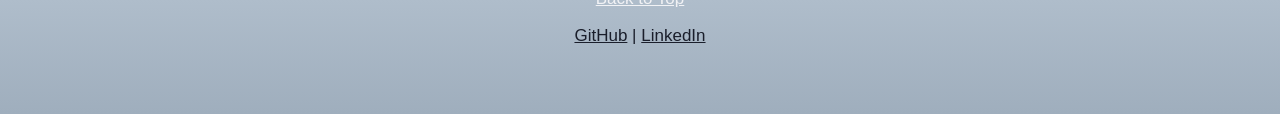
==== commit 8b754e15: "Modernized index.html" ====
--- a/index.html
+++ b/index.html
@@ -32,9 +32,9 @@
     <section id="welcome">
         
     <img id="intro-image" src="images/athenaa.png" alt="Athena Soukaras">
-    <div><p><h3>Welcome! .✦ ݁˖</h3>⋆˙⟡ Hello! I am <em>Athena Soukaras</em>, an 11th grader at Greater Lowell Technical High School. I am an 
+    <div><p><h3>Welcome! .✦ ݁˖</h3>⋆˙⟡ Hello! I am <em>Athena Soukaras</em>, a 12th grader at Greater Lowell Technical High School. I am an 
         information technology student in the Greater Boston area, and am mainly focused on programming and web design. </p><p> I've participated in SkillsUSA for two years, and have a plethora of certifications! I am ranked
-            9 amongst my grade, and have a GPA of 4.425!</p><p>You can see my work, certifications, and resume, by clicking through the navigation bar!(๑ᵔ⤙ᵔ๑)
+            10th amongst my grade, and have a GPA of 4.425!</p><p>You can see my work, certifications, and resume, by clicking through the navigation bar!(๑ᵔ⤙ᵔ๑)
     </p></div>
         </section>
     <section>
@@ -61,4 +61,4 @@
 -->
 </body>
 
-</html>+</html>
--- a/styles/style.css
+++ b/styles/style.css
@@ -112,6 +112,7 @@
     color:#dcdee0;
     padding:1em;
 }
+
 #homeCaroDesc {
     margin:0;
     padding:0;
@@ -217,6 +218,7 @@
     /*text-shadow:#3f465f 1px 1px 1px,#3f465f -1px 1px 1px,#3f465f -1px -1px 1px,#3f465f 1px -1px 1px;
     */
     }
+    
 h3 {
     padding:0.5em 1em;
     background-color:#BFCCD9;
